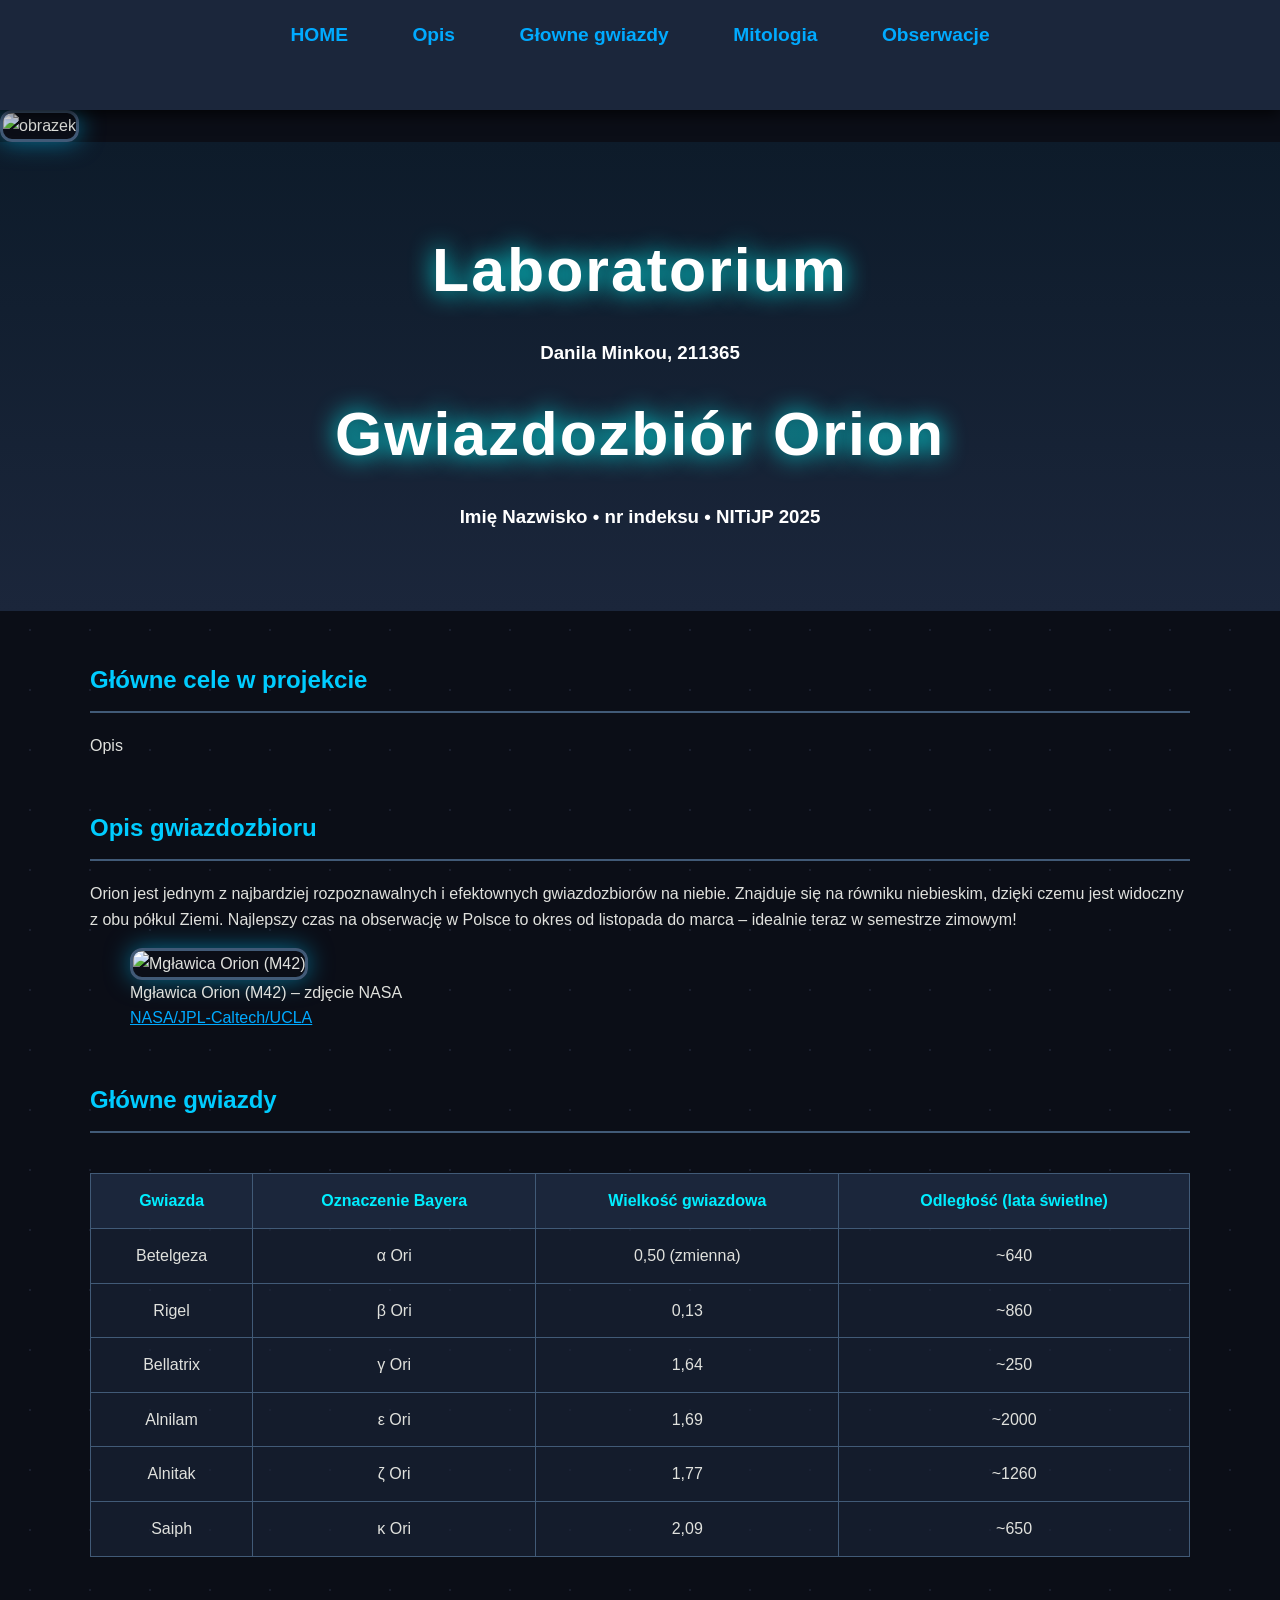
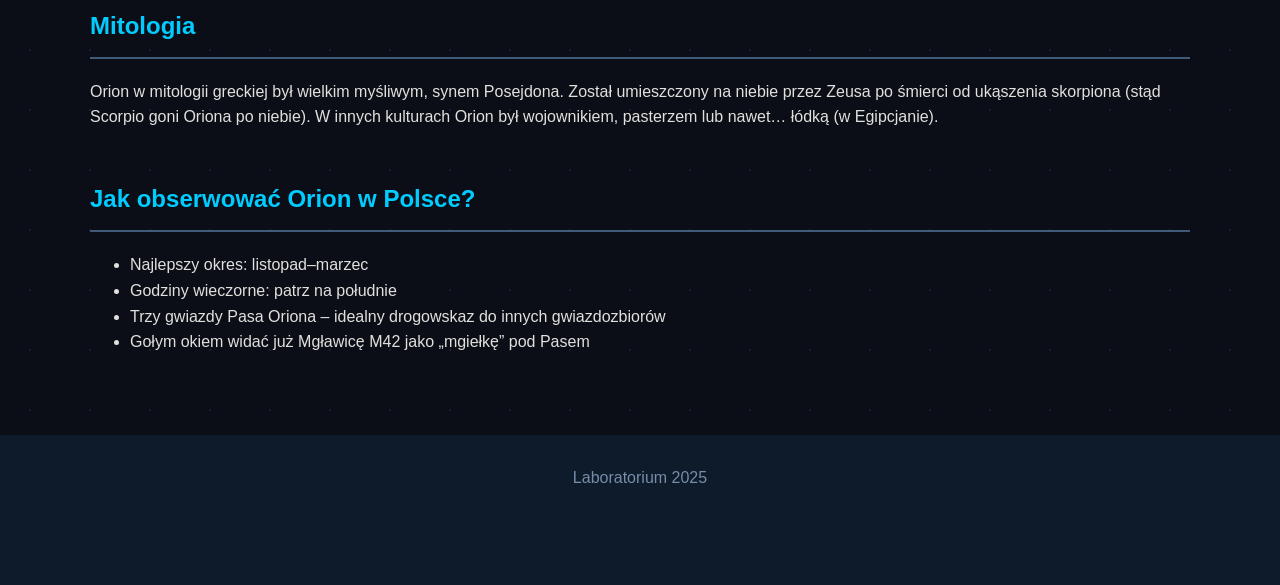
==== index.html @ 163c2cb7 "poprawiona" ====
<!DOCTYPE html>
<html lang="pl">
  <head>
    <meta charset="UTF-8" />
    <meta name="viewport" content="width=device-width, initial-scale=1.0" />
    <title>Pierwsza bardzo fajna strona</title>
    <link rel="stylesheet" href="style.css" />
  </head>
  <body>
    <nav>
      <a href="https://www.pg.edu.pl">HOME</a>
      <a href="#opis">Opis</a>
      <a href="#gwiazdy">Głowne gwiazdy</a>
      <a href="#mitologia">Mitologia</a>
      <a href="#obserwacje">Obserwacje</a>
    </nav>
    <img src="nasa_01.png" alt="obrazek">
    <header>
        <h1>Laboratorium</h1>
        <h3>Danila Minkou, 211365</h2>
        <h1>Gwiazdozbiór Orion</h1>
        <h3>Imię Nazwisko • nr indeksu • NITiJP 2025</h3>
    </header>

    <main>
        <article>
            <h2>Główne cele w projekcie</h2>
            Opis
        </article>
        <article id="opis">
        
            <h2>Opis gwiazdozbioru</h2>
            <p>Orion jest jednym z najbardziej rozpoznawalnych i efektownych gwiazdozbiorów na niebie. Znajduje się na równiku niebieskim, dzięki czemu jest widoczny z obu półkul Ziemi. Najlepszy czas na obserwację w Polsce to okres od listopada do marca – idealnie teraz w semestrze zimowym!</p>

        <figure>
          <img src="src/nasa_01.png" alt="Mgławica Orion (M42)" />
          <figcaption>Mgławica Orion (M42) – zdjęcie NASA<br />
            <a href="https://www.nasa.gov" target="_blank">NASA/JPL-Caltech/UCLA</a>
          </figcaption>
        </figure>
      </article>

      <article id="gwiazdy">
        <h2>Główne gwiazdy</h2>
        <table>
          <thead>
            <tr>
              <th>Gwiazda</th>
              <th>Oznaczenie Bayera</th>
              <th>Wielkość gwiazdowa</th>
              <th>Odległość (lata świetlne)</th>
            </tr>
          </thead>
          <tbody>
            <tr>
              <td>Betelgeza</td>
              <td>α Ori</td>
              <td>0,50 (zmienna)</td>
              <td>~640</td>
            </tr>
            <tr>
              <td>Rigel</td>
              <td>β Ori</td>
              <td>0,13</td>
              <td>~860</td>
            </tr>
            <tr>
              <td>Bellatrix</td>
              <td>γ Ori</td>
              <td>1,64</td>
              <td>~250</td>
            </tr>
            <tr>
              <td>Alnilam</td>
              <td>ε Ori</td>
              <td>1,69</td>
              <td>~2000</td>
            </tr>
            <tr>
              <td>Alnitak</td>
              <td>ζ Ori</td>
              <td>1,77</td>
              <td>~1260</td>
            </tr>
            <tr>
              <td>Saiph</td>
              <td>κ Ori</td>
              <td>2,09</td>
              <td>~650</td>
            </tr>
          </tbody>
        </table>
      </article>

      <article id="mitologia">
        <h2>Mitologia</h2>
        <p>
          Orion w mitologii greckiej był wielkim myśliwym, synem Posejdona.
          Został umieszczony na niebie przez Zeusa po śmierci od ukąszenia
          skorpiona (stąd Scorpio goni Oriona po niebie). W innych kulturach
          Orion był wojownikiem, pasterzem lub nawet… łódką (w Egipcjanie).
        </p>
      </article>

      <article id="obserwacje">
        <h2>Jak obserwować Orion w Polsce?</h2>
        <ul>
          <li>Najlepszy okres: listopad–marzec</li>
          <li>Godziny wieczorne: patrz na południe</li>
          <li>
            Trzy gwiazdy Pasa Oriona – idealny drogowskaz do innych
            gwiazdozbiorów
          </li>
          <li>Gołym okiem widać już Mgławicę M42 jako „mgiełkę” pod Pasem</li>
        </ul>
      </article>
    </main>

    <footer>
      Laboratorium 2025
    </footer>
  </body>
</html>
---- style.css ----
a:link {
  color: #00aaff;
}

a:visited {
  color: #a36dfa;
}

a:hover {
  color: #ffffff;
  text-shadow: 0 0 10px #00ffff;
  transition: all 0.3s ease;
}

a:active {
  color: #ff00ff;
}

body {
  background-color: #0b0e17;
  background-image: radial-gradient(circle, #1a1f2e 1px, transparent 1px);
  background-size: 60px 60px;
  color: #e0e1dd;
  font-family: "Segoe UI", Arial, sans-serif;
  margin: 0;
  padding: 0;
  line-height: 1.6;
}

nav {
  background-color: #1b263b;
  min-height: 70px;
  min-width: 100vw;
  width: 100%;
  padding: 20px 0;
  text-align: center;
  box-shadow: 0 4px 15px rgba(0, 0, 0, 0.8);
  position: sticky;
  top: 0;
  z-index: 100;
}

footer {
  background-color: #0d1b2a;
  min-height: 90px;
  min-width: 100vw;
  width: 100%;
  padding: 30px 0;
  text-align: center;
  margin-top: 80px;
  color: #778da9;
}

header {
  text-align: center;
  padding: 80px 20px 60px;
  background: linear-gradient(to bottom, #0d1b2a, #1b263b);
  color: #ffffff;
}

h1 {
  font-size: 3.8em;
  margin: 0;
  text-shadow: 0 0 25px #00ffff;
  letter-spacing: 2px;
}

h2 {
  color: #00ccff;
  border-bottom: 2px solid #415a77;
  padding-bottom: 12px;
  margin-top: 50px;
}

nav a {
  color: #00eeff;
  margin: 0 30px;
  text-decoration: none;
  font-weight: bold;
  font-size: 1.2em;
  transition: all 0.3s;
}

nav a:hover {
  color: #fff;
  text-shadow: 0 0 15px #00ffff;
}

main {
  max-width: 1100px;
  margin: 0 auto;
  padding: 0 20px;
}

img {
  max-width: 100%;
  border: 3px solid #415a77;
  border-radius: 12px;
  box-shadow: 0 0 25px rgba(0, 200, 255, 0.5);
}

table {
  width: 100%;
  border-collapse: collapse;
  margin: 40px 0;
  background: rgba(27, 38, 59, 0.6);
}

th,
td {
  border: 1px solid #415a77;
  padding: 14px;
  text-align: center;
}

th {
  background-color: #1b263b;
  color: #00eeff;
}
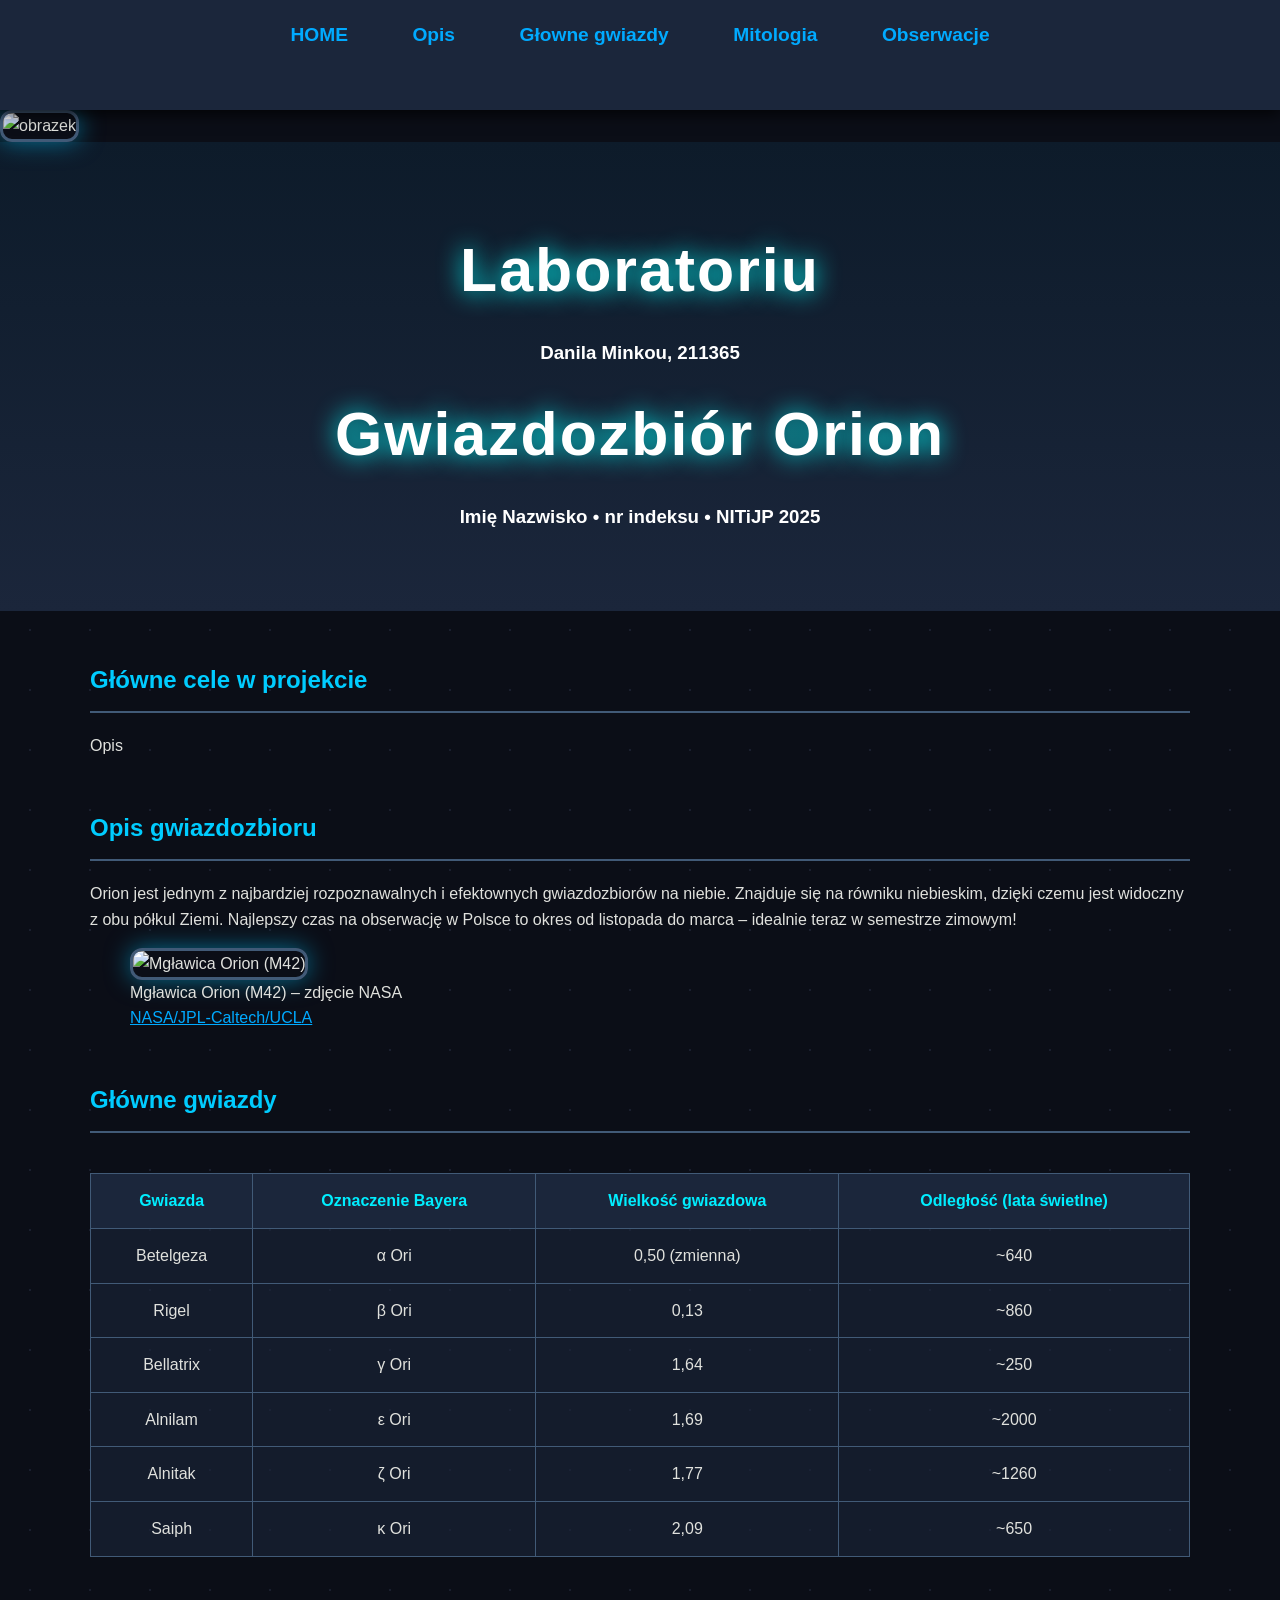
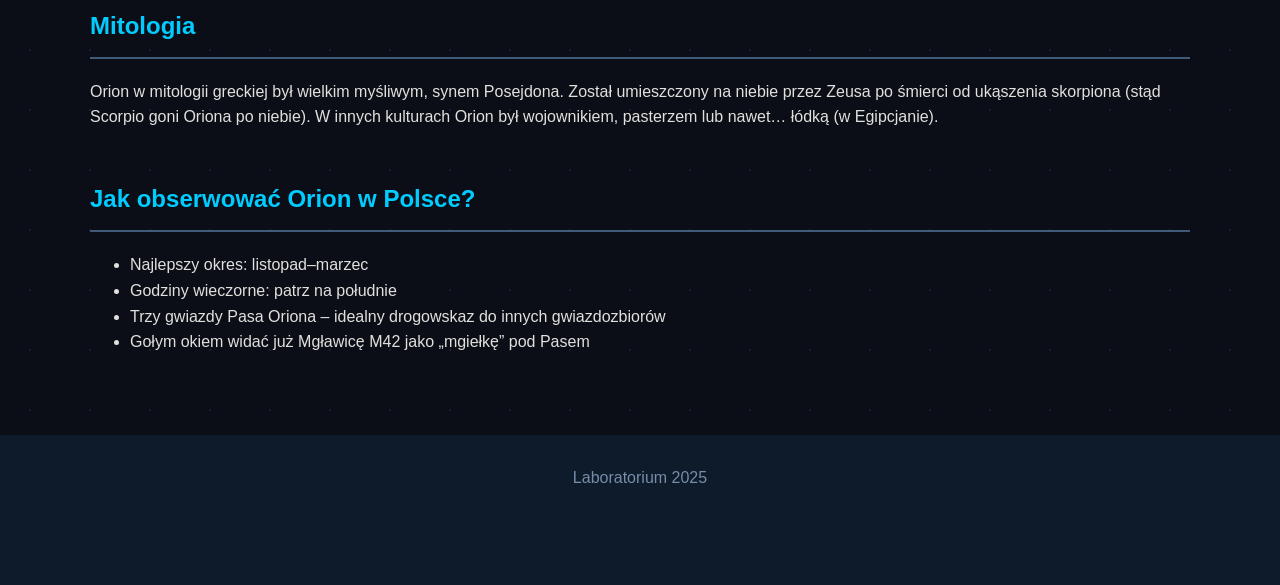
==== commit f369c9bc: "oststnie" ====
--- a/index.html
+++ b/index.html
@@ -16,7 +16,7 @@
     </nav>
     <img src="nasa_01.png" alt="obrazek">
     <header>
-        <h1>Laboratorium</h1>
+        <h1>Laboratoriu</h1>
         <h3>Danila Minkou, 211365</h2>
         <h1>Gwiazdozbiór Orion</h1>
         <h3>Imię Nazwisko • nr indeksu • NITiJP 2025</h3>
--- a/style.css
+++ b/style.css
@@ -1,5 +1,6 @@
 a:link {
   color: #00aaff;
+  
 }
 
 a:visited {
